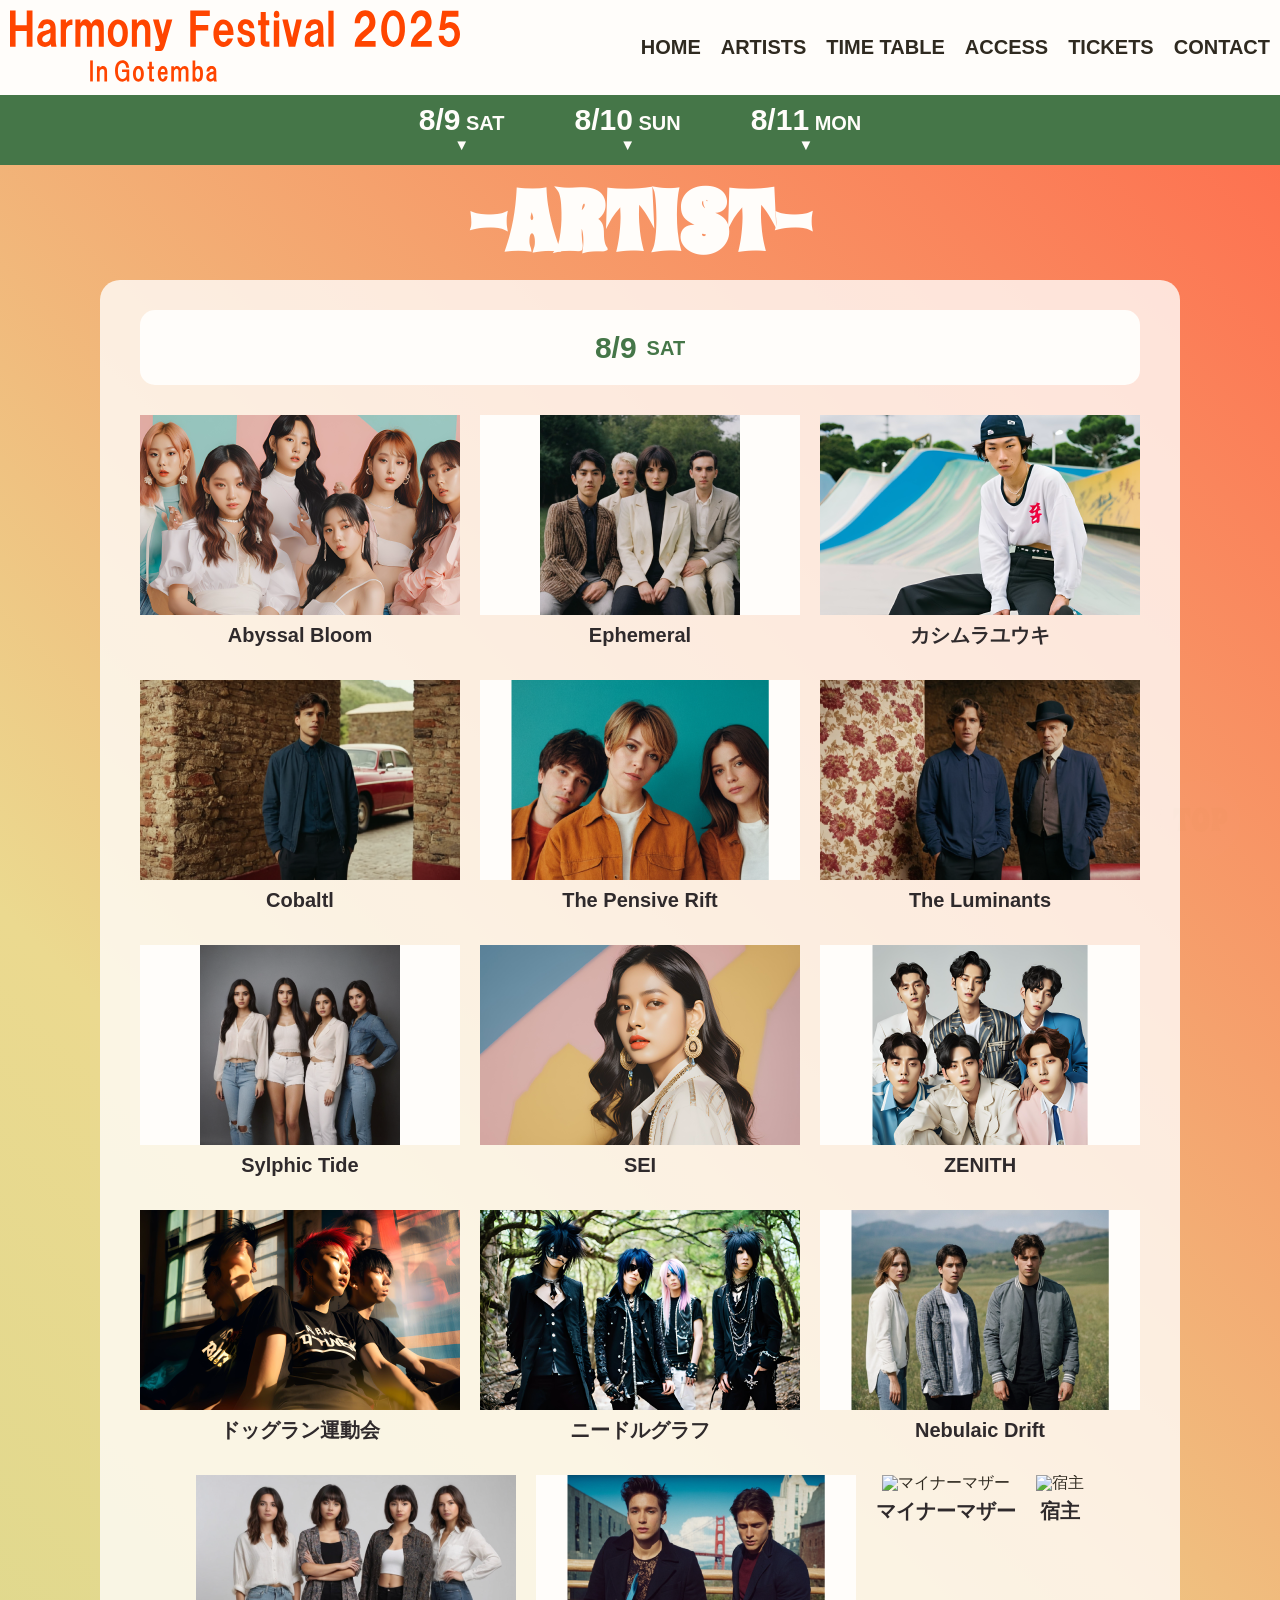
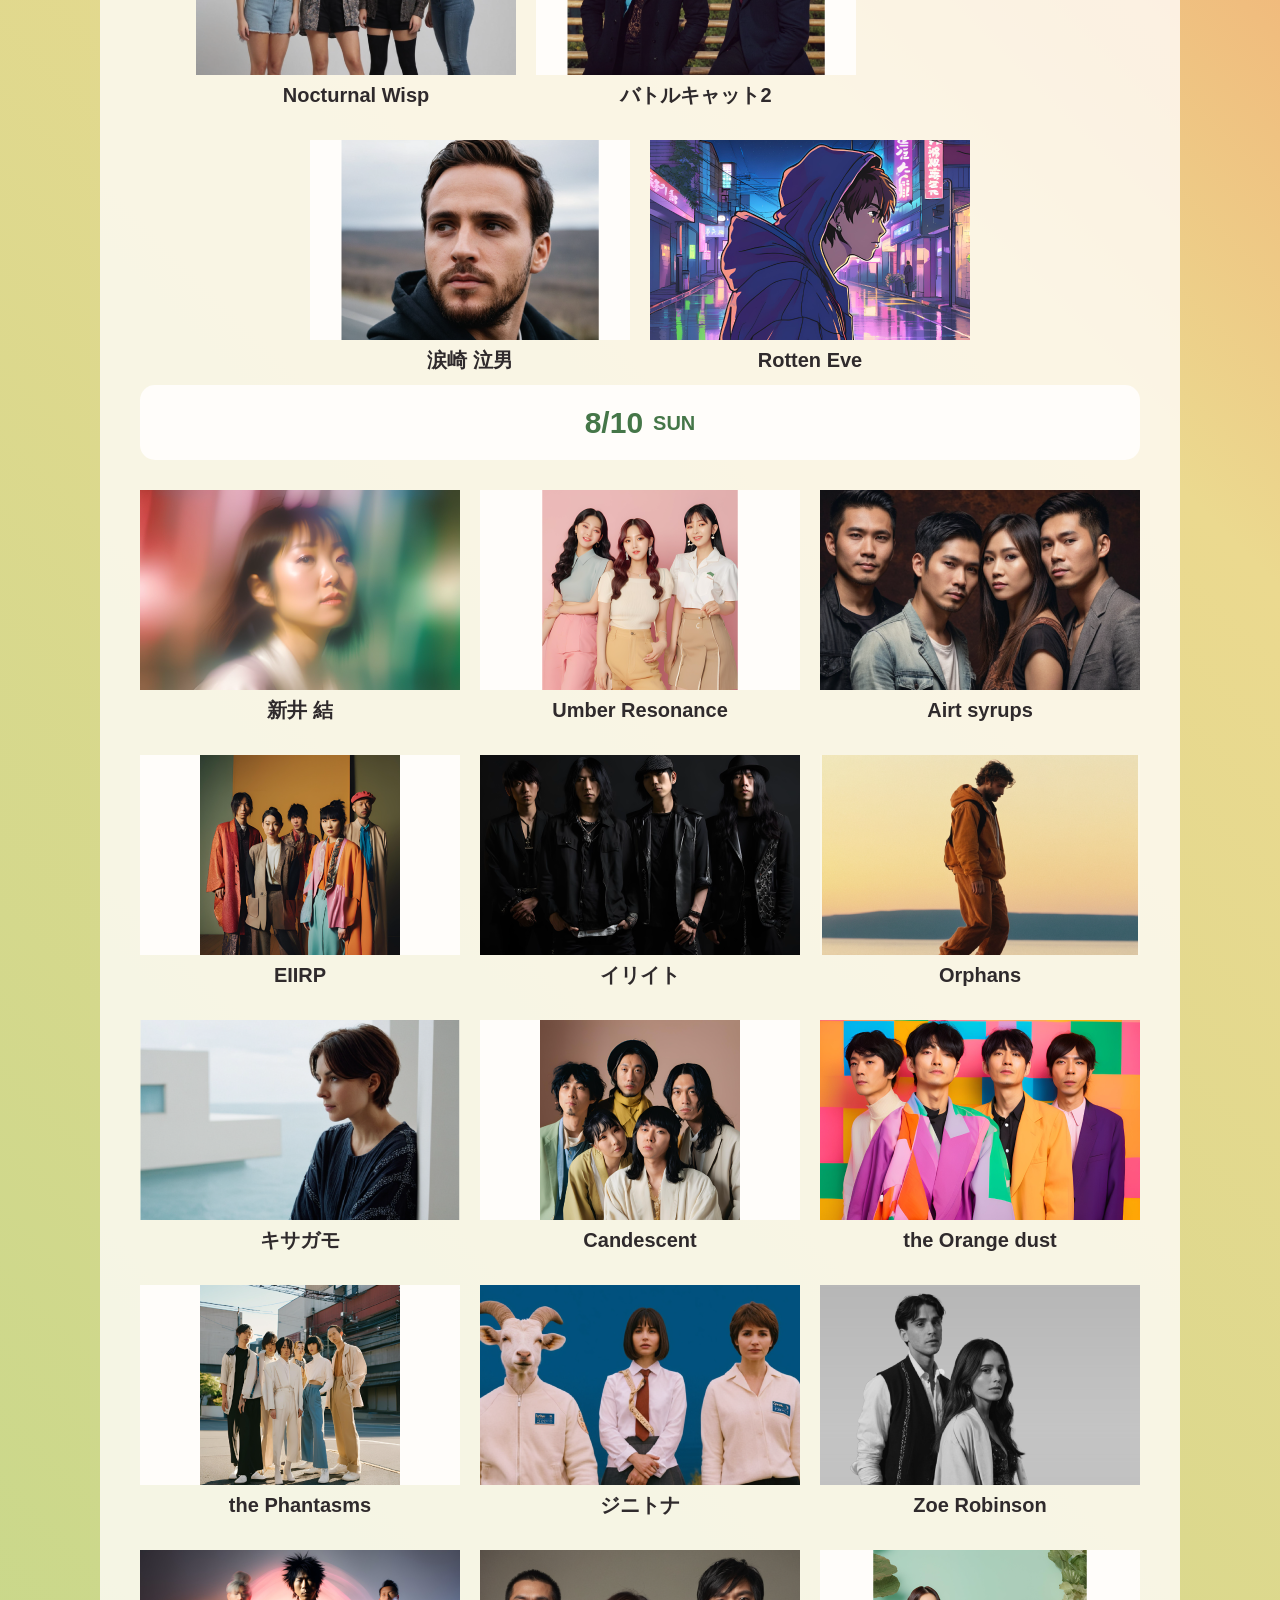
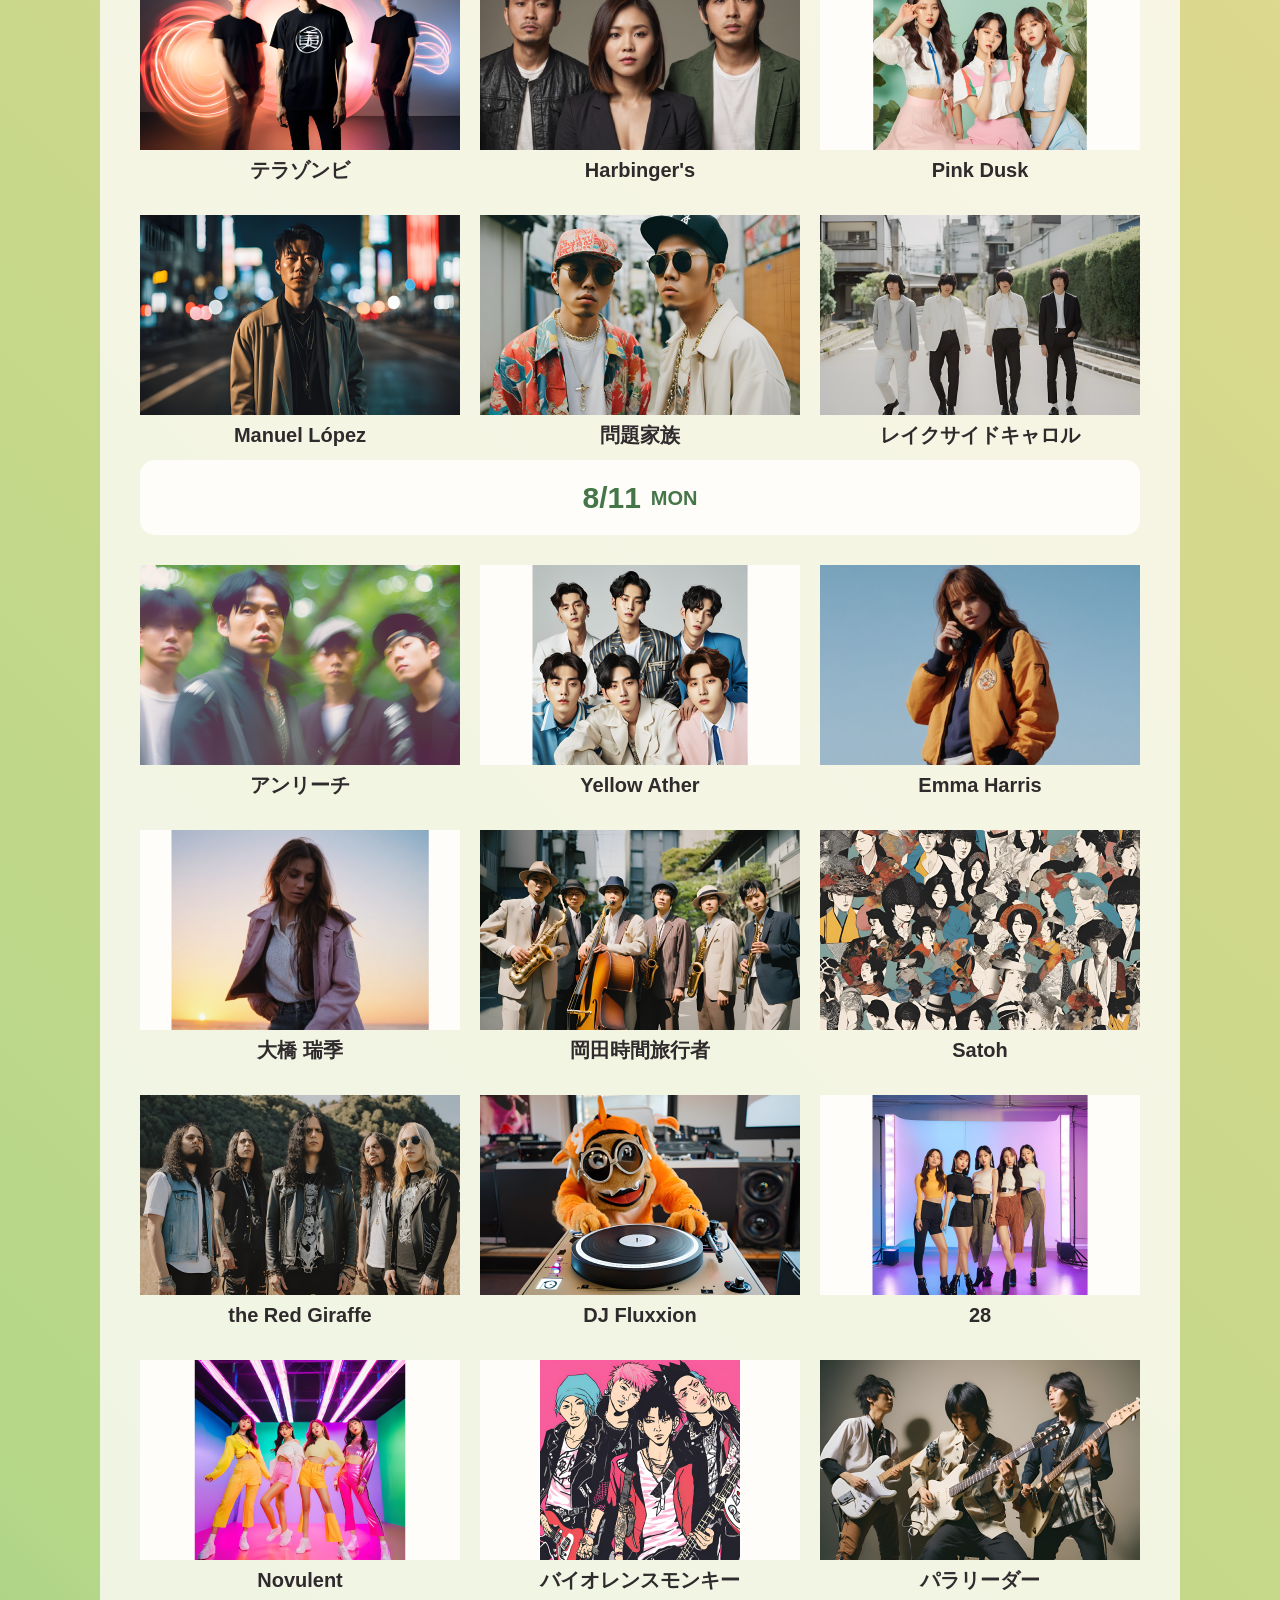
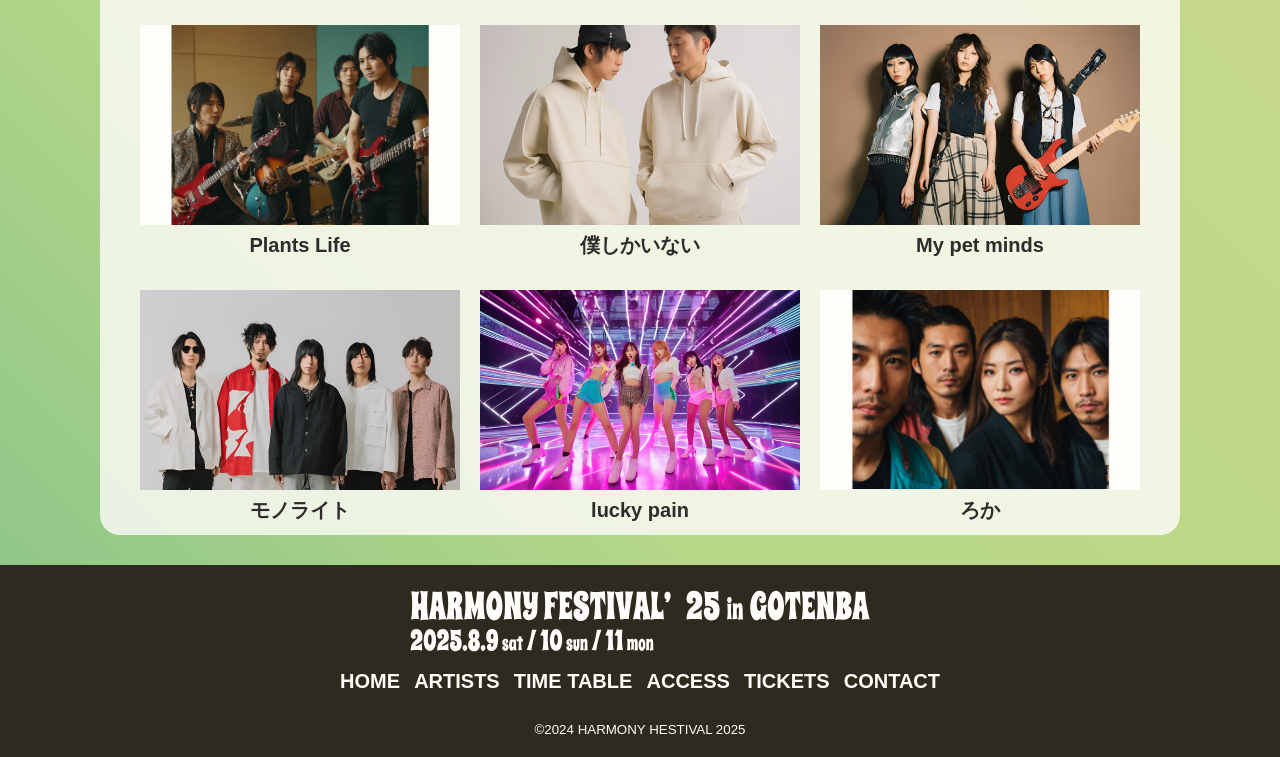
==== subPage1/index.html @ a6fb3734 "Add files via upload" ====
<!DOCTYPE html>
<html lang="ja">

<head>
    <meta charset="UTF-8">

    <meta name="viewport" content="width=device-width, initial-scale=1.0">
    <title>ARTISTS | Hamoney Festival 2025</title>

    <!-- リセット -->
    <link rel="stylesheet" href="../css/reset.css">
    <!-- コモン -->
    <link rel="stylesheet" href="../css/common.css">
    <!-- アーティストのｃｓｓ -->
    <link rel="stylesheet" href="../css/artists.css">

    <!-- ↓ ここにjQuery本体ファイルの読み込み -->
    <script src="../js/jquery-3.7.1.min.js"></script>
 
    <!-- ↓ ここに自作jsファイルの読み込み -->
    <script src="../js/artist.js"></script>

    <!-- グーグルフォント -->
    <link rel="preconnect" href="https://fonts.googleapis.com">
    <link rel="preconnect" href="https://fonts.gstatic.com" crossorigin>
    <link href="https://fonts.googleapis.com/css2?family=Spicy+Rice&display=swap" rel="stylesheet">

    <!-- ファビコン -->
    <link rel="icon" href="../favicon.ico">
    <link rel="apple-touch-icon" href="../apple-touch-icon-180x180.png">




</head>

<body>
    <div class="fixed">
        <header class="bg-1 flex">
            <a href="#">
                <h1><img src="../images/logo1_450x75.svg" alt="Harmony Festival 2025 in Gotemba" width="450"
                        height="75"></h1>
            </a>
           
             <!-- ↓　ここにハンバーガーボタンのコードを設置　↓ -->
             <input type="checkbox" id="navSet" class="nav-switch">
             <label for="navSet" class="nav-burger"></label>
 
            <nav class="navi">
                <ul class="flex">
                    <li><a href="../index.html">HOME</a></li>
                    <li><a href="#">ARTISTS</a></li>
                    <li><a href="../subPage2/index.html">TIME TABLE</a></li>
                    <li><a href="../subPage3/index.html">ACCESS</a></li>
                    <li><a href="../subPage4/index.html">TICKETS</a></li>
                    <li><a href="../subPage5/index.html">CONTACT</a></li>
                </ul>
            </nav>
        </header>


        <div class="date">
            <ul class="flex">
                <li><a href="#sec1">8/9<span class="weekday"> SAT</span></a></li>
                <li><a href="#sec2">8/10<span class="weekday"> SUN</span></a></li>
                <li><a href="#sec3">8/11<span class="weekday"> MON</span></a></li>
            </ul>
        </div>
    </div>
    <h2>-ARTIST-</h2>


    <div class="inner-1">

        <main>
            <h4 class="box">8/9<span class="day"> SAT</span></h4>

            <ul id="sec1" class="flex artist">

                <li>
                    <p><img src="../images/artists_01_01_320x200.png" alt="Abyssal Bloom" width="320"
                            height="200">
                    </p>
                    <p class="name">Abyssal Bloom</p>
                </li>

                <li>
                    <p><img src="../images/artists_01_02_320x200.png" alt="Ephemeral" width="320" height="200">
                    </p>
                    <P class="name">Ephemeral</P>
                </li>

                <li>
                    <p><img src="../images/artists_01_03_320x200.png" alt="カシムラユウキ" width="320" height="200"></p>
                    <P class="name">カシムラユウキ</P>
                </li>

                <li>
                    <p><img src="../images/artists_01_04_320x200.png" alt="Cobalt" width="320" height="200"></p>
                    <P class="name">Cobaltl</P>
                </li>

                <li>
                    <p><img src="../images/artists_01_05_320x200.png" alt="The Pensive Rift" width="320"
                            height="200"></p>
                    <P class="name">The Pensive Rift</P>
                </li>

                <li>
                    <p><img src="../images/artists_01_06_320x200.png" alt="The Luminants" width="320"
                            height="200">
                    </p>
                    <P class="name">The Luminants</P>
                </li>

                <li>
                    <p><img src="../images/artists_01_07_320x200.png" alt="Sylphic Tide" width="320"
                            height="200">
                    </p>
                    <P class="name">Sylphic Tide</P>
                </li>

                <li>
                    <p><img src="../images/artists_01_08_320x200.png" alt="SEI" width="320" height="200"></p>
                    <P class="name">SEI</P>
                </li>

                <li>
                    <p><img src="../images/artists_01_09_320x200.png" alt="ZENITH" width="320" height="200"></p>
                    <P class="name">ZENITH</P>
                </li>

                <li>
                    <p><img src="../images/artists_01_10_320x200.png" alt="ドッグラン運動会" width="320" height="200">
                    </p>
                    <P class="name">ドッグラン運動会</P>
                </li>

                <li>
                    <p><img src="../images/artists_01_11_320x200.png" alt="ニードルグラフ" width="320" height="200"></p>
                    <P class="name">ニードルグラフ</P>
                </li>

                <li>
                    <p><img src="../images/artists_01_12_320x200.png" alt="Nebulaic Drift" width="320"
                            height="200">
                    </p>
                    <P class="name">Nebulaic Drift</P>
                </li>

                <li>
                    <p><img src="../images/artists_01_13_320x200.png" alt="Nocturnal Wisp" width="320"
                            height="200">
                    </p>
                    <P class="name">Nocturnal Wisp</P>
                </li>

                <li>
                    <p><img src="../images/artists_01_14_320x200.png" alt="バトルキャット2" width="320" height="200">
                    </p>
                    <P class="name">バトルキャット2</P>
                </li>

                <li>
                    <p><img src="..images/artists_01_15_320x200.png" alt="マイナーマザー" width="320" height="200"></p>
                    <P class="name">マイナーマザー</P>
                </li>

                <li>
                    <p><img src="..images/artists_01_16_320x200.png" alt="宿主" width="320" height="200"></p>
                    <P class="name">宿主</P>
                </li>

                <li>
                    <p><img src="../images/artists_01_17_320x200.png" alt="涙崎 泣男" width="320" height="200"></p>
                    <P class="name">涙崎 泣男</P>
                </li>

                <li>
                    <p><img src="../images/artists_01_18_320x200.png" alt="Rotten Eve" width="320" height="200">
                    </p>
                    <P class="name">Rotten Eve</P>
                </li>

            </ul>

            <h4 class="box">8/10<span class="day"> SUN</span></h4>
            <ul id="sec2" class="flex artist">
                <li>
                    <p><img src="../images/artists_02_01_320x200.png" alt="新井 結" width="320" height="200"></p>
                    <p class="name">新井 結</p>
                </li>

                <li>
                    <p><img src="../images/artists_02_02_320x200.png" alt="Umber Resonance" width="320"
                            height="200">
                    </p>
                    <p class="name">Umber Resonance </p>
                </li>

                <li>
                    <p><img src="../images/artists_02_03_320x200.png" alt="Airt syrups" width="320" height="200">
                    </p>
                    <p class="name">Airt syrups</p>
                </li>

                <li>
                    <p><img src="../images/artists_02_04_320x200.png" alt="EIIRP" width="320" height="200"></p>
                    <p class="name">EIIRP</p>
                </li>

                <li>
                    <p><img src="../images/artists_02_05_320x200.png" alt="イリイト" width="320" height="200"></p>
                    <p class="name">イリイト</p>
                </li>

                <li>
                    <p><img src="../images/artists_02_06_320x200.png" alt="Orphans" width="320" height="200"></p>
                    <p class="name">Orphans</p>
                </li>

                <li>
                    <p><img src="../images/artists_02_07_320x200.png" alt="キサガモ" width="320" height="200"></p>
                    <p class="name">キサガモ</p>
                </li>

                <li>
                    <p><img src="../images/artists_02_08_320x200.png" alt="Candescent" width="320" height="200">
                    </p>
                    <p class="name">Candescent</p>
                </li>

                <li>
                    <p><img src="../images/artists_02_09_320x200.png" alt="the Orange dust" width="320"
                            height="200">
                    </p>
                    <p class="name">the Orange dust</p>
                </li>

                <li>
                    <p><img src="../images/artists_02_10_320x200.png" alt="the Phantasms" width="320"
                            height="200">
                    </p>
                    <p class="name">the Phantasms</p>
                </li>

                <li>
                    <p><img src="../images/artists_02_11_320x200.png" alt="ジニトナ" width="320" height="200"></p>
                    <p class="name">ジニトナ</p>
                </li>

                <li>
                    <p><img src="../images/artists_02_12_320x200.png" alt="Zoe Robinson" width="320"
                            height="200">
                    </p>
                    <p class="name">Zoe Robinson</p>
                </li>

                <li>
                    <p><img src="../images/artists_02_13_320x200.png" alt="テラゾンビ" width="320" height="200"></p>
                    <p class="name">テラゾンビ</p>
                </li>

                <li>
                    <p><img src="../images/artists_02_14_320x200.png" alt="Harbinger's" width="320" height="200">
                    </p>
                    <p class="name">Harbinger's</p>
                </li>
                <li>
                    <p><img src="../images/artists_02_15_320x200.png" alt="Pink Dusk" width="320" height="200">
                    </p>
                    <p class="name">Pink Dusk</p>
                </li>

                <li>
                    <p><img src="../images/artists_02_16_320x200.png" alt="Manuel López" width="320"
                            height="200">
                    </p>
                    <p class="name">Manuel López</p>
                </li>

                <li>
                    <p><img src="../images/artists_02_17_320x200.png" alt="問題家族" width="320" height="200"></p>
                    <p class="name">問題家族</p>
                </li>

                <li>
                    <p><img src="../images/artists_02_18_320x200.png" alt="レイクサイドキャロル" width="320" height="200">
                    </p>
                    <p class="name">レイクサイドキャロル</p>
                </li>

            </ul>

            <h4 class="box">8/11<span class="day"> MON</span></h4>
            <ul id="sec3" class="flex artist">
                <li>
                    <p><img src="../images/artists_03_01_320x200.png" alt="アンリーチ" width="320" height="200"></p>
                    <p class="name">アンリーチ</p>
                </li>

                <li>
                    <p><img src="../images/artists_03_02_320x200.png" alt="Yellow Ather" width="320"
                            height="200">
                    </p>
                    <p class="name">Yellow Ather</p>
                </li>

                <li>
                    <p><img src="../images/artists_03_03_320x200.png" alt="Emma Harris" width="320" height="200">
                    </p>
                    <p class="name">Emma Harris</p>
                </li>

                <li>
                    <p><img src="../images/artists_03_04_320x200.png" alt="大橋 瑞季" width="320" height="200"></p>
                    <p class="name">大橋 瑞季</p>
                </li>

                <li>
                    <p><img src="../images/artists_03_05_320x200.png" alt="岡田時間旅行者" width="320" height="200"></p>
                    <p class="name">岡田時間旅行者</p>
                </li>

                <li>
                    <p><img src="../images/artists_03_06_320x200.png" alt="Satoh" width="320" height="200"></p>
                    <p class="name">Satoh</p>
                </li>

                <li>
                    <p><img src="../images/artists_03_07_320x200.png" alt="the Red Giraffe" width="320"
                            height="200">
                    </p>
                    <p class="name">the Red Giraffe</p>
                </li>

                <li>
                    <p><img src="../images/artists_03_08_320x200.png" alt="DJ Fluxxion" width="320" height="200">
                    </p>
                    <p class="name">DJ Fluxxion</p>
                </li>

                <li>
                    <p><img src="../images/artists_03_09_320x200.png" alt="28" width="320" height="200"></p>
                    <p class="name">28</p>
                </li>

                <li>
                    <p><img src="../images/artists_03_10_320x200.png" alt="Novulent" width="320" height="200">
                    </p>
                    <p class="name">Novulent</p>
                </li>

                <li>
                    <p><img src="../images/artists_03_11_320x200.png" alt="バイオレンスモンキー" width="320" height="200">
                    </p>
                    <p class="name">バイオレンスモンキー</p>
                </li>

                <li>
                    <p><img src="../images/artists_03_12_320x200.png" alt="パラリーダー" width="320" height="200"></p>
                    <p class="name">パラリーダー</p>
                </li>

                <li>
                    <p><img src="../images/artists_03_13_320x200.png" alt="Plants Life" width="320" height="200">
                    </p>
                    <p class="name">Plants Life</p>
                </li>

                <li>
                    <p><img src="../images/artists_03_14_320x200.png" alt="僕しかいない" width="320" height="200"></p>
                    <p class="name">僕しかいない</p>
                </li>
                <li>
                    <p><img src="../images/artists_03_15_320x200.png" alt="My pet minds" width="320"
                            height="200">
                    </p>
                    <p class="name">My pet minds</p>
                </li>

                <li>
                    <p><img src="../images/artists_03_16_320x200.png" alt="モノライト" width="320" height="200"></p>
                    <p class="name">モノライト</p>
                </li>

                <li>
                    <p><img src="../images/artists_03_17_320x200.png" alt="lucky pain" width="320" height="200">
                    </p>
                    <p class="name">lucky pain</p>
                </li>

                <li>
                    <p><img src="../images/artists_03_18_320x200.png" alt="ろか" width="320" height="200"></p>
                    <p class="name">ろか</p>
                </li>

            </ul>
        </main>
    </div>

    <footer class="bg-2">
        <div class="logo">
            <img src="../images/logo2_460x76.svg" alt="Harmony Festival 2025 in Gotemba" width="460" height="76">
        </div>
        <nav>
            <ul class="flex">
                <li><a href="../index.html">HOME</a></li>
                <li><a href="#">ARTISTS</a></li>
                <li><a href="../subPage2/index.html">TIME TABLE</a></li>
                <li><a href="../subPage3/index.html">ACCESS</a></li>
                <li><a href="../subPage4/index.html">TICKETS</a></li>
                <li><a href="../subPage5/index.html">CONTACT</a></li>
            </ul>
        </nav>
        <p><small>&copy;2024 HARMONY HESTIVAL 2025</small></p>
    </footer>

    <div class="top-btn spicy-rice-regular">
        <p><a href="#">TOP</a></p>
    </div>






</body>

</html>
---- css/common.css ----
@charset "utf-8";


/*----------------------------------------
    全体に対する基本指定
----------------------------------------*/

* {
    box-sizing: border-box;
}

body {
    font-size: 16px;
    font-family: "Yu Gothic", YuGothic, 游ゴシック, 游ゴシック体, sans-serif;
    font-weight: 500;
    color: #2f2a20;
    background: linear-gradient(45deg, #86c289 0%, #b5d788 13%, #ebd98f 68%, #ff694b 100%);
    line-height: 1;
}

.spicy-rice-regular {
    font-family: "Spicy Rice", serif;
    font-weight: 400;
    font-style: normal;
}

h2 {
    font-family: 'Spicy Rice', serif;
    font-size: 85px;
    color: #fffdfa;
    text-align: center;
    margin: 110px 0 15px;
}

h3 {
    font-size: 40px;
    color: #457648;
}

/* 幅の制御用クラス */

.inner-1 {
    width: 1080px;
    margin: 0 auto;
    background-color: rgb(255, 253, 250, 0.8);
    /* ↓要素の姿を確認する。最終的に消す。*/
    /* outline: 1px solid #00f; */
    text-align: center;
    border-radius: 20px;
}

.inner-2 {
    text-align: center;
    width: 880px;
    margin: 0 auto;
    /* ↓要素の姿を確認する。最終的に消す。*/
    /* outline: 1px solid #0f0; */
}

/* 横並び用クラス */
.flex {
    display: flex;
    justify-content: space-between;
}

/* 背景塗分け用クラス（文字の色もいれる） */

.bg-1 {
    background-color: #fffdfa;
    color: #2f2a20;
}

.bg-2 {
    background-color: #2f2a20;
    color: #fffdfa;
}

/*----------------------------------------
    エリアごとの仕上げ（共通パーツのみ）
----------------------------------------*/

/* header */
header {
    padding: 10px;
}

header nav {
    line-height: 75px;
}

header nav ul {
    column-gap: 20px;
    font-family: Arial, sans-serif;
    font-weight: bold;
    font-size: 20px;
}

header nav ul li a {
    color: #2f2a20;
    transition: color .3s;
}

header nav ul li a:hover {
    color: #ff694b;
}


/* footer */
footer {
    padding: 20px;
    text-align: center;
}

footer nav {
    margin: 10px auto 30px;
    max-width: 600px;
    font-family: Arial, sans-serif;
    font-weight: bold;
    font-size: 20px;
}

footer nav ul li a {
    color: #fffdfa;
    transition: color .3s;
}

footer nav ul li a:hover {
    color: #ff694b;
}

/* top btn */


.top-btn p {
    width: 80px;
    line-height: 80px;
    text-align: center;
    font-size: 33px;
    position: fixed;
    bottom: 40px;
    right: 40px;
    z-index: 999;
}

.top-btn p a {
    box-shadow: 0 1px 5px 0 rgba(0, 0, 0, 0.5);
    border-radius: 40px;
    background-color: #fffdfa;
    color: #457648;
    display: block;
    width: 100%;
    height: 100%;
    transition: opacity .3s, font-size .3s;
}

.top-btn p a:hover {
    opacity: 80%;
    font-size: 27px;
}


/* sns-icon */

.sns-icon {
    /* background-color: #ff694b; */
    position: fixed;
    top: 95px;
    right: 0;
    z-index: 999;
}

.sns-icon img {
    margin: 10px 10px;
    transition: filter .3s;
    /* box-shadow: 0px 0px 10px rgba(0, 0, 0, 0.5); */
}

.sns-icon img:hover {
    filter: brightness(0.7);
}



/* レスポンシブ *
    
/* コンテンツ幅の指定方法を修正 */
.inner-1 {
    width: auto;
    /* もともと記述していた「width:960px;」の指定を取り消す */
    max-width: 1080px;
    /* 最大幅960px = 960px以下に縮まることができる + 960px以上にはならない*/
    min-width: 280px;
    /* 最小幅320px = 960px以上に伸びることができる + 320px以下にはならない*/
}

/* 見出し画像のフルードイメージ対応 */
.last img {
    max-width: 100%;
    /* 親要素に合わせて伸び縮みさせる＋もとの画像サイズ以上に無理に引き伸ばされることはならない */
    height: auto;
}

/* 縦横比を保護：可変的な横幅に合わせて、縦横比が崩れないように高さも合わせる */

/* figure部分のフルード対応 */
/* .fadeUpTrigger figure{ */
/* width: 48%;     2つあるfigureの横幅を48%ずつ割り当て（残りの4%が間の余白になる） */
/* } */

/* 見出し画像のフルードイメージ対応
.fadeUpTrigger figure img{
    max-width: 100%;
    height: auto;
} */


/* -----------------------------------------
  チェックボックスを非表示 （最後に追記）
----------------------------------------- */
.nav-switch {
    display: none;
}

@media screen and (max-width:1130px) {

    .inner-1 {
        width: 90%;
    }

    /* ハンバーガーボタンを作る */
    .nav-burger {
        display: block;
        /* widthとheightを効かせるためのdisplay切り替え */
        width: 30px;
        /* 背景画像の分のサイズを確保 */
        height: 30px;

        /* ↓ 三本線のボタン画像を背景画像として差し込む */
        background-image: url(../images/burger_03.png);

        position: fixed;
        /* ブラウザの上から16px、右から16pxの位置に固定 */
        top: 16px;
        right: 16px;
        z-index: 2;
        /* 重なり順の指定 */
    }

    /* 三本線のボタンと✕のボタンの切り替え */

    /* チェックが入っている状態(:checked)の「nav-switch」(inputタグ)の
「弟である(~)」、「nav-burger」の背景画像を×ボタンの画像に差し替える */
    .nav-switch:checked~.nav-burger {
        background-image: url(../images/close_03.png);
    }

    /* マウスカーソルの調整 */
    .nav-burger:hover {
        cursor: pointer;
    }

    /* ナビゲーションが開いたときの見た目を仕上げる ＝ スタイルを作り変える */
    .navi {
        background-color: rgba(251, 246, 246, 0.9);
        position: fixed;
        /* ブラウザの画面いっぱいに広げて固定 */
        top: 0;
        left: 0;
        width: 100%;
        height: 100%;

        /* 余白の調整 */
        margin: 0;
        padding-top: 100px;
        z-index: 1;
    }

    nav ul li a {
        color: #fff;
        margin: 15px 0;
    }


    nav ul li a:hover {
        color: rgba(255, 255, 255, 0.6);
        background: transparent;
    }



    nav .flex {
        flex-direction: column;
        gap: 0;
        align-items: center;
    }


    /* 横並びを縦並びに変える */
    nav ul li {
        border: none;
        border-top: 1px solid #aaa;
        background-color: transparent;
        width: auto;
        line-height: 60px;

    }

    nav ul li:last-child {
        border-bottom: 1px solid #aaa;
    }

    /* ★★★ html要編集 !
... navタグに表示/非表示切り替え用のclass名「navi」を追加 */

    /* class名「navi」を使ってnavタグを丸ごと非表示にする */
    .navi {
        display: none;
    }

    /* inputタグにチェックが入ると「navi」が再表示される */
    .nav-switch:checked~.navi {
        display: block;
    }
}

/* -----------------------------------------
  768px以下の画面に向けた記述
----------------------------------------- */

@media screen and (max-width:768px) {

    /* ヘッダー */
    header {


        width: 100%;
        /* fixedにより縮まってしまう横幅を直す */
        padding: 10px 0;
        /* 余白を小さくする */
    }

    header h1 {
        line-height: 1;
        /* 余計な余白を外す */
    }

    header h1 img {
        width: 260px;
        /* ロゴのサイズを小さくする */
        height: auto;
        /* 縦横比を保護 */
        margin-left: 15px;
    }

    /* 文字揃えが両端揃えになるよう整える
    （画面幅が小さいと行送りが増えてバラつきが目立つため） */
    .text {
        text-align: justify;
    }





    footer .logo img {
        width: 90%;
    }

    .top-btn p {
        right: 20px;
        bottom: 20px;
        width: 50px;
        line-height: 50px;
        font-size: 20px;
    }

    .top-btn p a:hover {
        opacity: 80%;
        font-size: 17px;
    }

    .sns-icon {
        display: none;
    }


}

/* -----------------------------------------
  ここから500px以下の画面に向けた記述
----------------------------------------- */

/* 最小320px幅での表示でも表示崩れがない状態を目指す */

@media screen and (max-width:500px) {


    /* ★画像の縮まりすぎに対処 */

    /* まずはheightを固定して縦の縮まりすぎを制御 */
    /* 縦横比を保護するためにobject-fitとobject-positionを使って画像をカット処理 */
    h2 img {
        height: 160px;
        object-fit: cover;
        object-position: center;
    }

    h2 {
        font-size: 60px;
    }

    /* 各所余白や文字サイズを細かく修正 */



    /* section部分 */
    section {
        padding: 0;
    }


    section h2 {
        font-size: 16px;
        margin: 0 15px 20px;
    }

    /* .text部分 */
    .text {
        margin: 0 20px 20px;
        font-size: 14px;
        line-height: 2;
    }

    /* figure部分の横並びを縦積みに変更して余白を再調整 */
    main .flex {
        flex-direction: column;
        margin: 0 20px 50px;
    }

    /* 幅を再指定（48% → 100%）、余白の調整、画像の真ん中寄せ */
    main figure {
        width: 100%;
        margin-bottom: 20px;
        text-align: center;
    }

    /* 商品名のキャプションを左揃え */
    main figcaption {
        text-align: left;
    }

    /* フッター */
    /* コピーライトの位置を調整 */
    footer {
        text-align: center;
        padding: 0;
    }

    
}
---- css/artists.css ----
@charset "utf-8";


.fixed{
    position: fixed;
    top: 0;
    left: 0;
    width: 100%;
    z-index: 1000;
    position: fixed;
    top: 0;
    left: 0;
}

h2{
    margin: 180px 0 15px 0;
}

/* 曜日たち */
.date {
    background-color: #457648;
    /* line-height: 50px; */

    font-size: 30px;
    font-family: Arial, sans-serif;
    font-weight: bold;


}

.weekday {
    font-size: 20px;

}

.date .flex {
    justify-content: center;
    gap: 70px;
    margin: 0 20px;
}

.date .flex li {
    padding: 10px 0;

}

.date .flex li a {
    position: relative;
    display: inline-block;
    color: #fffdfa;
    transition: color .3s;
}
.date .flex li a:hover{
    color: #ff4500;
}


.weekday::after {
    content: '▼';
    display: block;
    text-align: center;
    font-size: 15px;
    /* padding-bottom: 10px; */
    margin-top: 10px;
    line-height: 0;
}


.box {
    max-width: 1000px;
    height: 75px;
    border-radius: 15px;
    background-color: #fffdfa;
    display: flex;
    align-items: center;
    justify-content: center;
    color: #457648;
    font-family: Arial, sans-serif;
    font-weight: bold;
    font-size: 30px;
    margin: 0 40px 30px;

}

.day {
    font-size: 20px;
    margin-left: 0.5em;
}


/* 写真たち */
.artist{
flex-wrap: wrap;
padding: 0 30px;
justify-content: center;
gap: 20px;
}

.name{
    color: #2f2a2c;
    font-weight: bold;
    font-size: 20px;
    margin: 10px 0 15px;
}

/* 余白 */
.inner-1{
    padding-top: 30px;
}


.bg-2{
    margin-top: 30px;
}

@media screen and (max-width:500px) {
    .artist li {
        width: 100%;
    }

    .artist li img {
        max-width: 100%;
        height: auto;   
    }

    main .flex{
        margin: 0;
    }
}
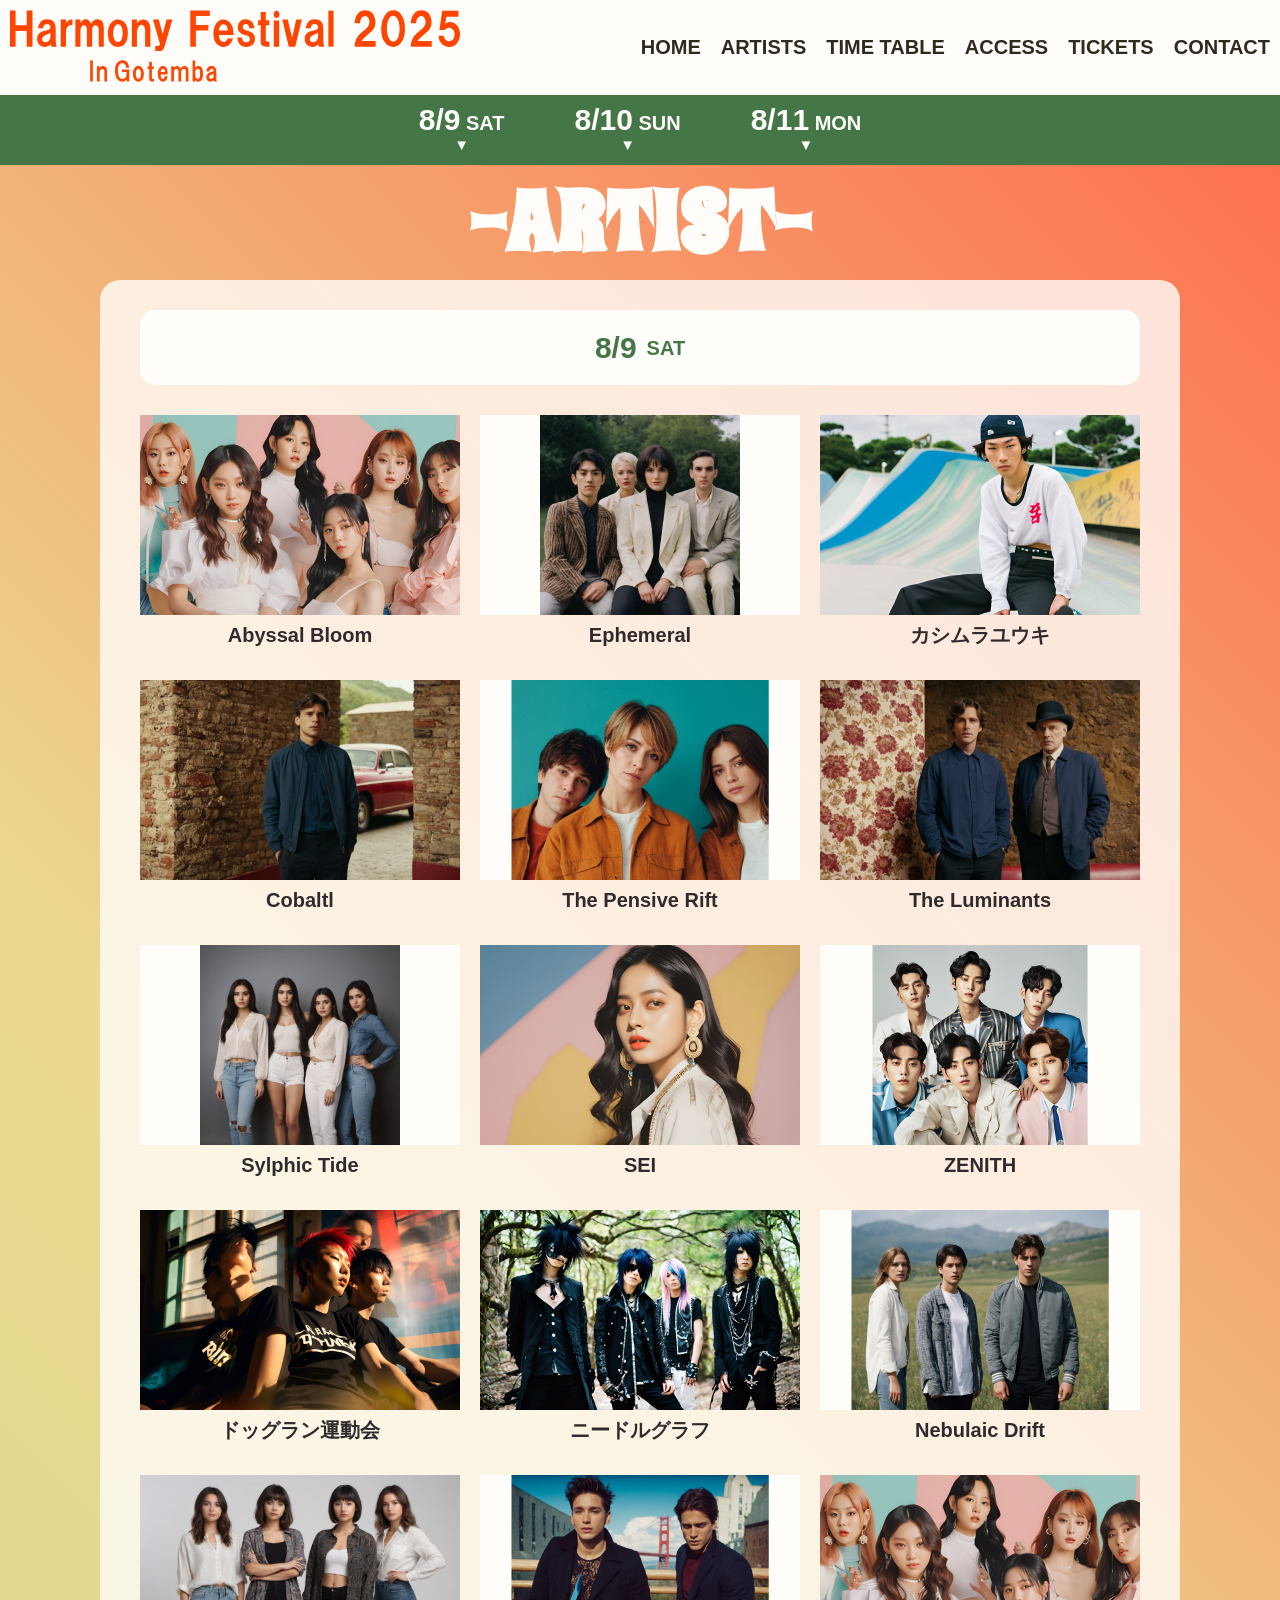
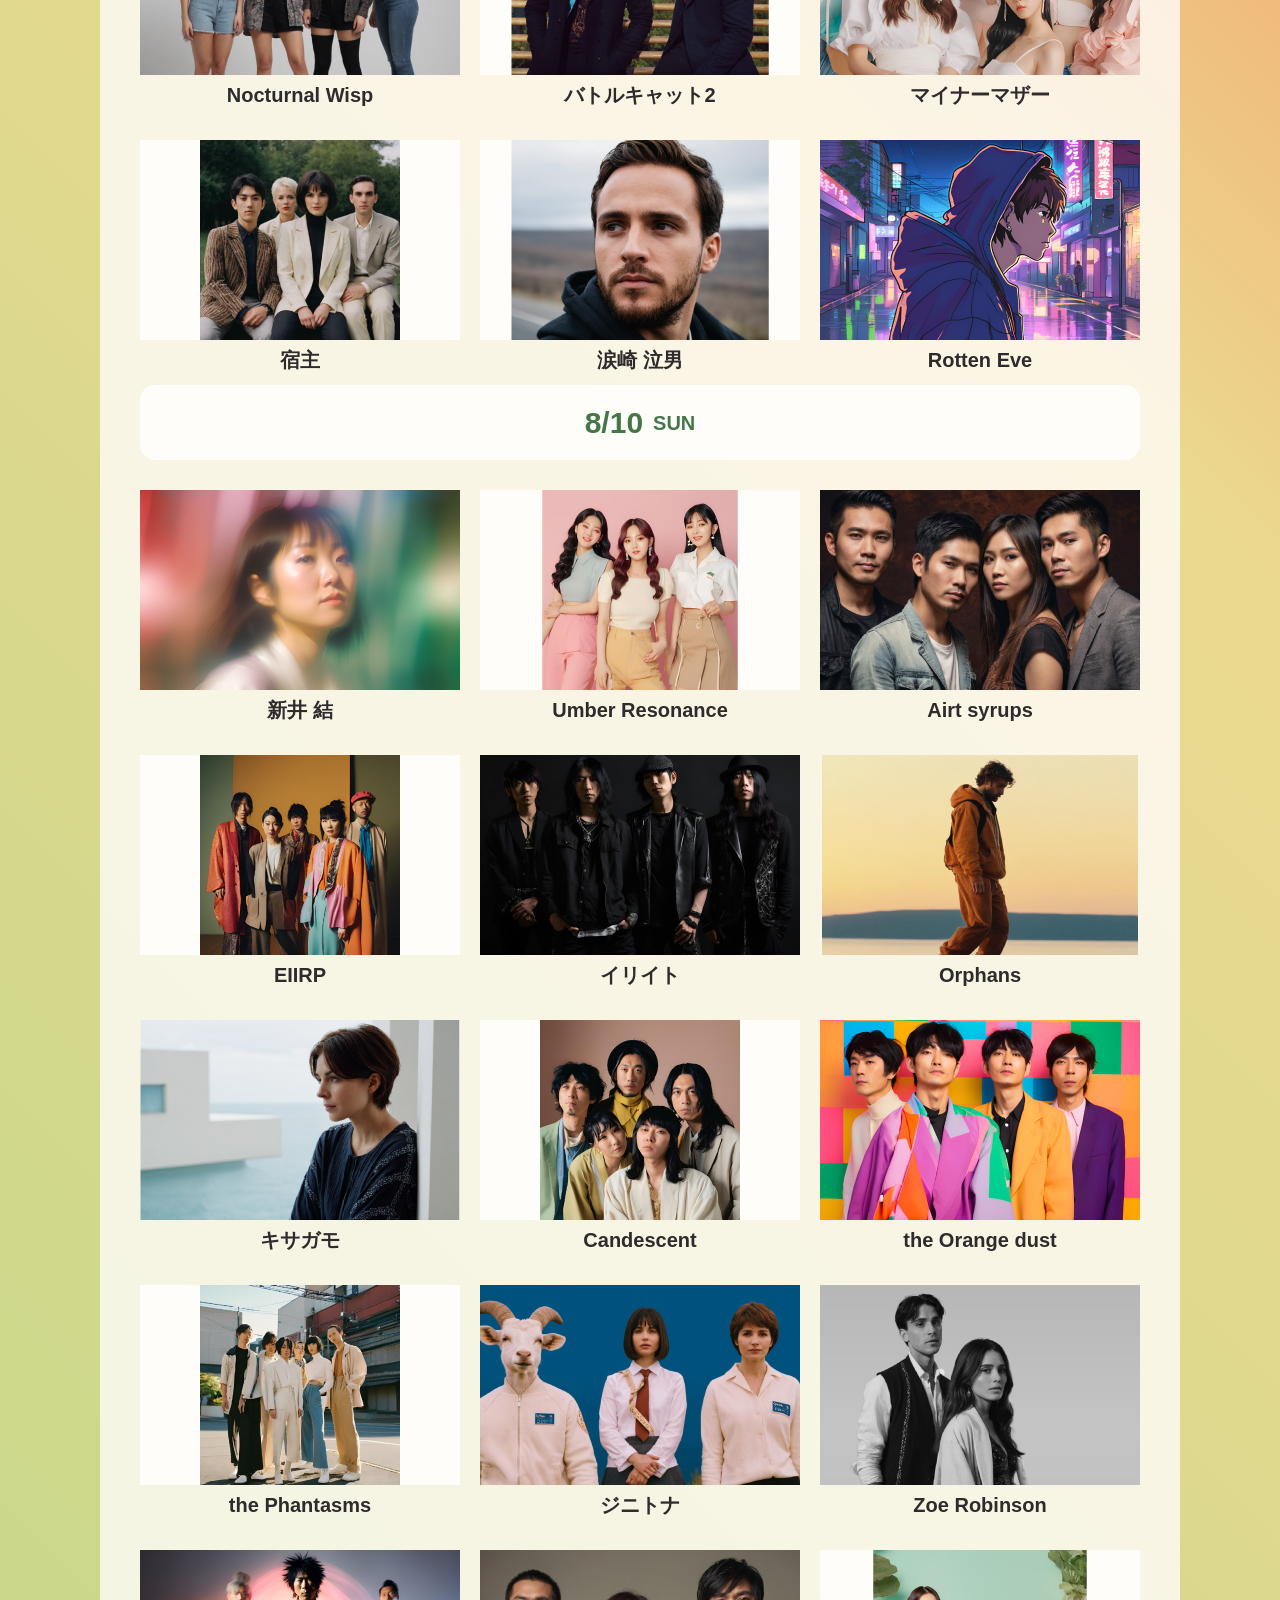
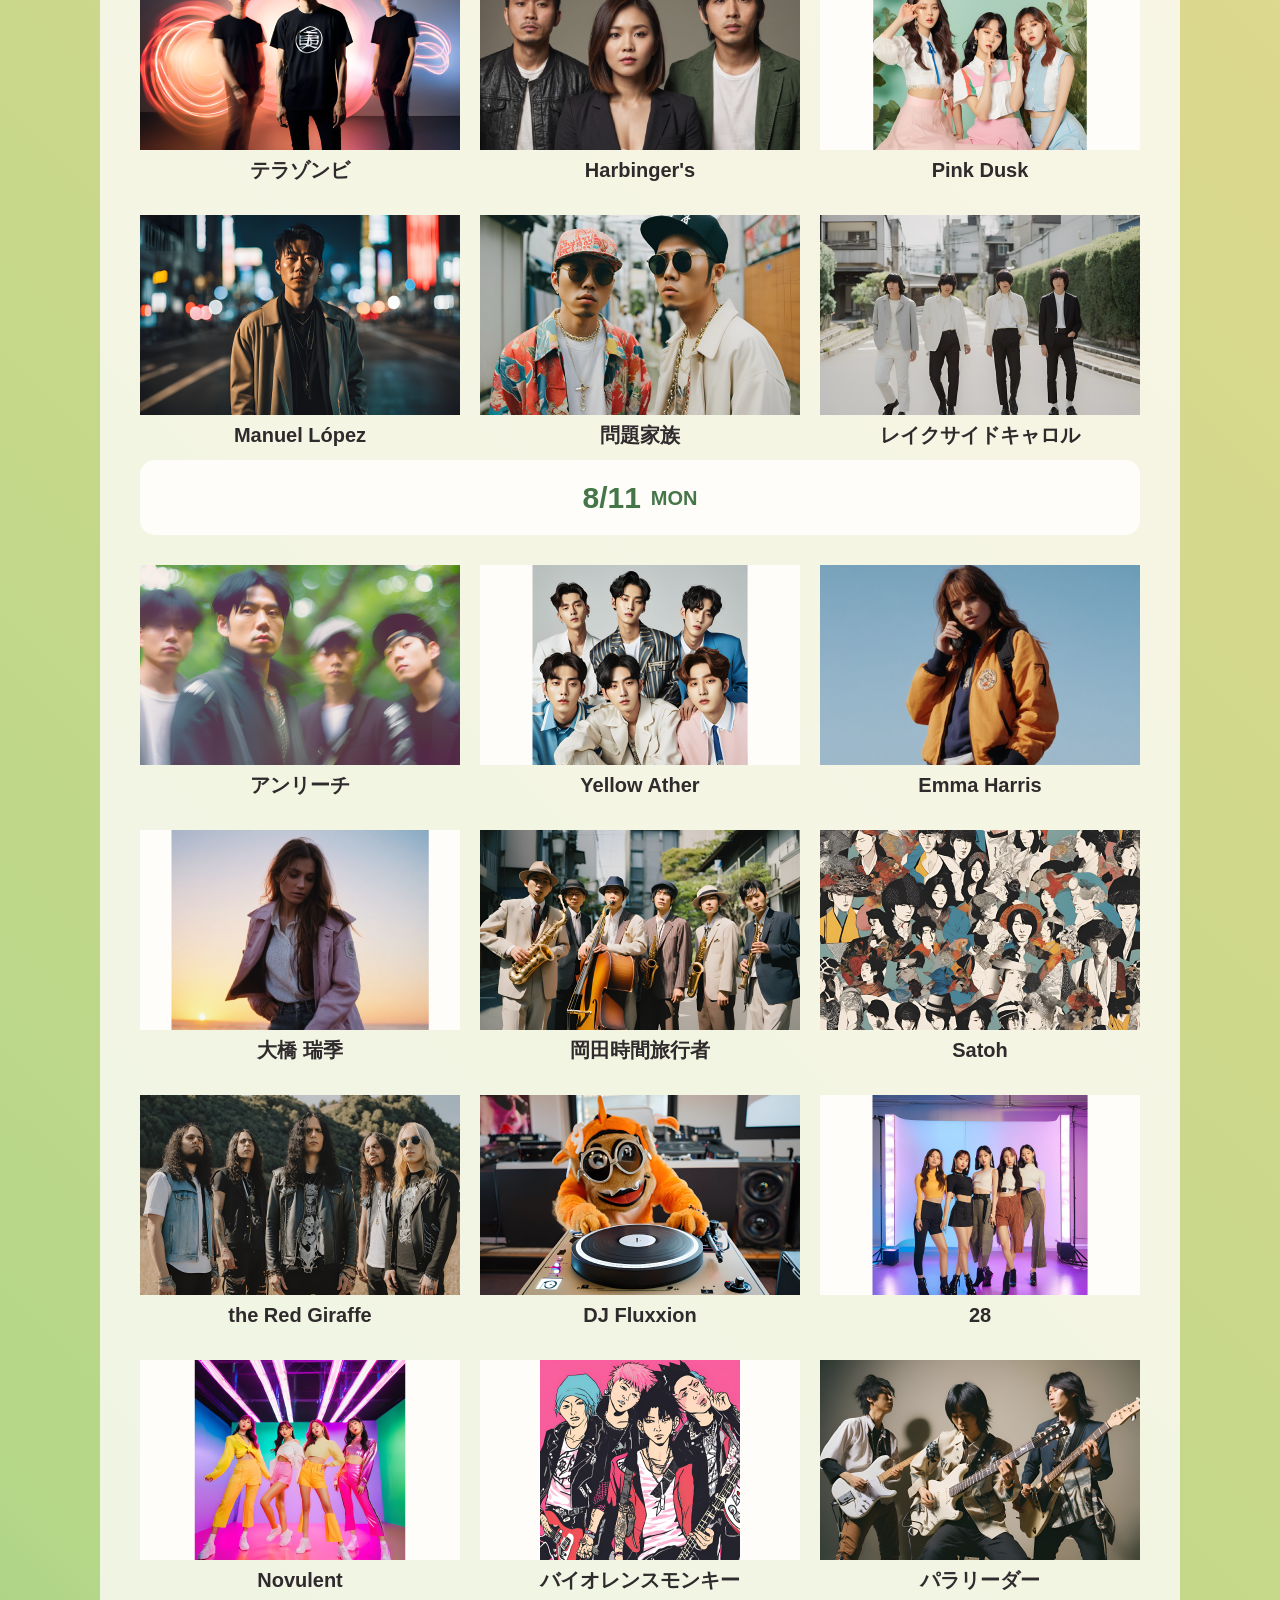
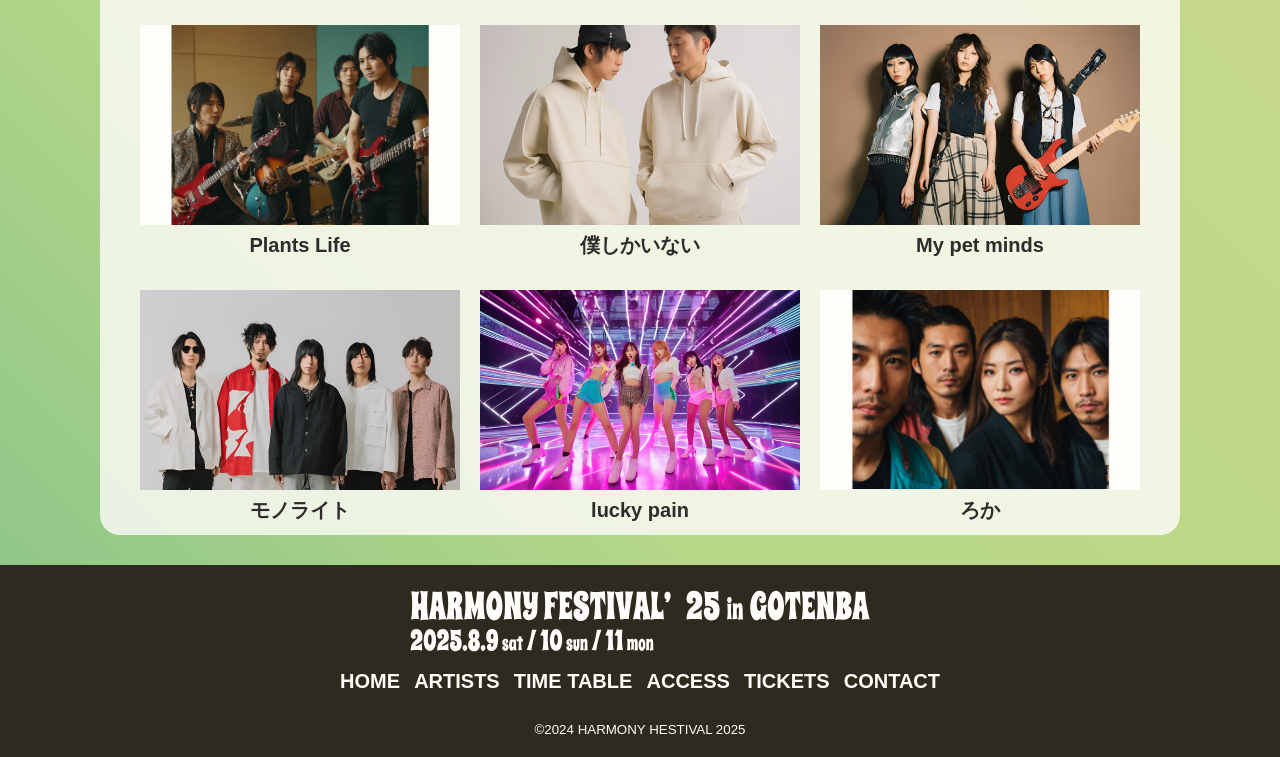
==== commit 1e5c8610: "Add files via upload" ====
--- a/subPage1/index.html
+++ b/subPage1/index.html
@@ -162,12 +162,12 @@
                 </li>
 
                 <li>
-                    <p><img src="..images/artists_01_15_320x200.png" alt="マイナーマザー" width="320" height="200"></p>
+                    <p><img src="../images/artists_01_01_320x200.png" alt="マイナーマザー" width="320" height="200"></p>
                     <P class="name">マイナーマザー</P>
                 </li>
 
                 <li>
-                    <p><img src="..images/artists_01_16_320x200.png" alt="宿主" width="320" height="200"></p>
+                    <p><img src="../images/artists_01_02_320x200.png" alt="宿主" width="320" height="200"></p>
                     <P class="name">宿主</P>
                 </li>
 
